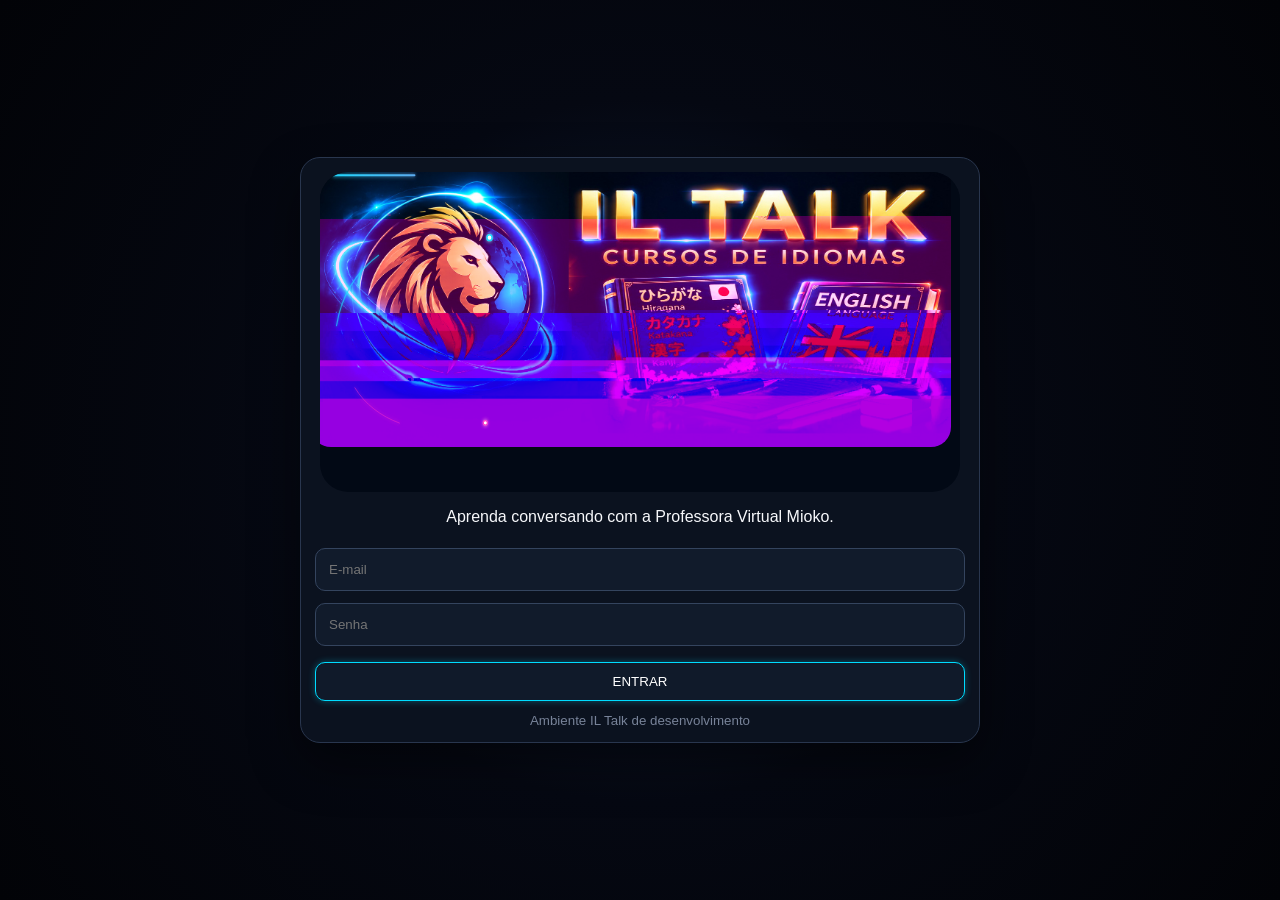
==== index.html @ e3246d62 "Add files via upload" ====
<!doctype html><html lang="pt-BR"><head><meta charset="utf-8"><meta name="viewport" content="width=device-width,initial-scale=1"><title>IL Talk Cursos de Idiomas — V44</title><link rel="stylesheet" href="app.css">
<style id="v42-language-focus">
/* V42: curso liberado agora = Japonês. Demais idiomas ficam fora da vitrine até terem motor validado. */
[data-language="en"],[data-language="es"],[data-language="fr"],[data-language="ko"],[data-language="pt"],
[data-lang="en"],[data-lang="es"],[data-lang="fr"],[data-lang="ko"],[data-lang="pt"]{display:none!important}
</style>

<style id="v44-logo-clean">
.hero img,.brand img,.brandLion,img[src*="il-talk-logo"],img[src*="il-talk-leao"]{filter:none!important;mix-blend-mode:normal!important;opacity:1!important}
.nb.coming{opacity:.55;cursor:not-allowed;filter:grayscale(.25)}
.nb.coming small{display:block;font-size:9px;margin-top:2px;color:#91a4c6}
</style>
</head><body>
<section id="login" class="login"><div class="card loginCard"><div class="v15Hero ilbp-mail-stage">
<img src="[data-uri]" alt="IL Talk Cursos de Idiomas">
<svg class="v26Fx" viewBox="0 0 1740 771" preserveAspectRatio="none" aria-hidden="true">
 <defs>
  <linearGradient id="v26Worm" x1="0" y1="0" x2="1" y2="0">
   <stop offset="0" stop-color="#19dcff"/>
   <stop offset=".5" stop-color="#ff35c8"/>
   <stop offset="1" stop-color="#ffd84a"/>
  </linearGradient>
  <filter id="v26Glow" x="-80%" y="-80%" width="260%" height="260%">
   <feGaussianBlur stdDeviation="5" result="b"/>
   <feMerge><feMergeNode in="b"/><feMergeNode in="SourceGraphic"/></feMerge>
  </filter>
  <path id="v26Orb1" d="M45 370 C95 95 555 55 650 335 C705 505 530 670 285 650 C80 635 5 505 45 370Z"/>
  <path id="v26Orb2" d="M95 520 C205 680 565 655 655 425 C720 255 555 125 330 135 C135 145 45 330 95 520Z"/>
 </defs>
 <rect class="v26Worm" x="8" y="8" width="1724" height="755" rx="28" pathLength="2000"/>
 <path class="v26Arc arc1" d="M45 370 C95 95 555 55 650 335"/>
 <path class="v26Arc arc2" d="M95 520 C205 680 565 655 655 425"/>
 <circle class="v26Ball ball1" r="7"><animateMotion dur="4.8s" repeatCount="indefinite"><mpath href="#v26Orb1"/></animateMotion></circle>
 <circle class="v26Ball ball2" r="5.5"><animateMotion dur="6.2s" repeatCount="indefinite"><mpath href="#v26Orb2"/></animateMotion></circle>
</svg>

</div>
<p>Aprenda conversando com a Professora Virtual Mioko.</p><input id="email" placeholder="E-mail"><input id="pass" type="password" placeholder="Senha"><button id="enter" class="nb">ENTRAR</button><small>Ambiente IL Talk de desenvolvimento</small></div></section>
<div id="app" class="hide"><header><div class="brand"><div class="v15Lion">
<img src="assets/il-talk-logo.png" alt="IL Talk Cursos de Idiomas">
<svg viewBox="0 0 120 120" aria-hidden="true">
 <ellipse class="ia ia1" cx="60" cy="60" rx="54" ry="28" transform="rotate(-18 60 60)"/>
 <ellipse class="ia ia2" cx="60" cy="60" rx="48" ry="37" transform="rotate(48 60 60)"/>
 <path id="ip1" d="M8,60 C22,8 98,8 112,60 C98,112 22,112 8,60" fill="none"/>
 <path id="ip2" d="M25,15 C100,10 116,88 62,112 C2,95 1,37 25,15" fill="none"/>
 <circle class="ib cyan" r="3.5"><animateMotion dur="2.8s" repeatCount="indefinite"><mpath href="#ip1"/></animateMotion></circle>
 <circle class="ib pink" r="3"><animateMotion dur="3.7s" repeatCount="indefinite"><mpath href="#ip2"/></animateMotion></circle>
</svg></div><div><b>IL TALK</b><small>CURSOS DE IDIOMAS</small></div></div><nav><button class="nb active" data-mode="Aluno">🎓 Aluno</button><button class="nb" data-mode="Professor">👨‍🏫 Professor</button><button class="nb" data-mode="Administração">🛡️ Administração</button><button id="exitCourse" class="nb exitBtn">🚪 Sair</button></nav></header><main>
<section class="panel hero"><div><small>NIVELAMENTO POR CONVERSAÇÃO</small><h1>Fale sobre qualquer assunto.<br>A Mioko adapta a aula a você.</h1><p>Comece do seu nível real. Se não compreender, peça português, repetição ou uma fala mais lenta.</p></div><div class="mioko miokoAvatarCard"><div class="miokoAvatar" aria-label="Mioko, professora virtual de idiomas"><div class="miokoHair back"></div><div class="miokoFace"><span class="miokoEye left"></span><span class="miokoEye right"></span><span class="miokoNose"></span><span class="miokoMouth"></span></div><div class="miokoHair front"></div><div class="miokoNeck"></div><div class="miokoBlazer"></div><span class="miokoGlow"></span></div><h2>Mioko</h2><span>● Professora Virtual de Idiomas (IA)</span><small class="miokoState">Pronta para conversar</small></div></section>
<section class="panel"><h2>Idioma</h2><div class="langs"><button class="nb sel" data-lang="Japonês">🇯🇵 Japonês</button></div></section>
<section class="panel"><div class="roomHead"><div><h2>📹 Sala da Professora Mioko</h2><p id="status">Japonês • avaliação adaptativa</p></div><button id="begin" class="nb">✨ COMEÇAR AULA</button></div>
<div class="videos"><div class="video miokoVideo"><div class="miokoAvatar miokoAvatarLarge"><div class="miokoHair back"></div><div class="miokoFace"><span class="miokoEye left"></span><span class="miokoEye right"></span><span class="miokoNose"></span><span class="miokoMouth"></span></div><div class="miokoHair front"></div><div class="miokoNeck"></div><div class="miokoBlazer"></div><span class="miokoGlow"></span></div><b>Mioko — Professora Virtual</b><span>Avatar de IA • texto e voz • microfone opcional</span></div><div class="video"><div class="big">👤</div><b>Você</b><span>Câmera opcional</span></div></div>
<div class="tools"><button class="nb pending">📹 Vídeo IA</button><button class="nb pending">📞 Chamada IA</button><button id="voice" class="nb">🔊 Voz ligada</button><button id="mic" class="nb">🎙️ Microfone opcional</button><button id="photo" class="nb">📷 Foto</button><button id="file" class="nb">📎 Arquivo</button></div><input id="photoIn" type="file" accept="image/*" capture="environment" hidden><input id="fileIn" type="file" hidden>
<div id="chat" class="chat"><div class="msg ai"><b>Mioko IA</b><p>こんにちは。日本語で話しましょう。分からなければ、ポルトガル語で説明してから、もう一度日本語で話します。</p></div></div>
<div class="compose"><textarea id="text" placeholder="Escreva para a Mioko. Você não precisa usar microfone."></textarea><button id="send" class="nb">💬 ENVIAR</button></div>
<div class="quick"><button class="nb" data-q="Fale mais devagar e depois repita.">🐢 Mais devagar</button><button class="nb" data-q="Explique em português e depois repita no idioma estudado.">🇧🇷 Português</button><button class="nb" data-q="Repita novamente.">🔁 Repetir</button><button class="nb" data-q="Aumente a dificuldade.">🚀 Avançar</button><button class="nb" data-q="Converse somente no idioma escolhido.">💬 Só no idioma</button></div></section>
<section class="panel"><h2>Progresso do aluno</h2><div class="progress"><div><b>Nível</b><span id="level">Em avaliação</span></div><div><b>Conversação</b><span>Em construção</span></div><div><b>Última aula</b><span>Salva neste dispositivo</span></div><div><b>Retomar</b><span>Do ponto anterior</span></div></div></section>
</main><footer>🦁 IL Talk Cursos de Idiomas • V44</footer></div><script src="config.js"></script>

<div id="miokoVideoV30" class="miokoVideoV30" hidden>
  <div class="mv30Top"><strong>● AO VIVO — Mioko-sensei (IA)</strong><button id="mv30Close" type="button">×</button></div>
  <div class="mv30Stage">
    <div class="mv30Avatar" id="mv30Avatar" aria-label="Avatar virtual da professora Mioko">
      <div class="mv30Hair"></div><div class="mv30Face">
        <span class="mv30Eye e1"></span><span class="mv30Eye e2"></span>
        <span class="mv30Nose"></span><span class="mv30Mouth"></span>
      </div>
      <div class="mv30Body"></div>
    </div>
    <div class="mv30Caption" id="mv30Caption">こんばんは。みおこ先生です。🇯🇵</div>
    <div class="mv30Badge">Mioko — Professora Virtual de Idiomas (IA)</div>
  </div>
  
<div id="miokoV34Explain" class="miokoV34Explain" hidden data-v36="portuguese-text-only"><b>Explicação em português:</b><span id="miokoV34Pt"></span></div>
<div id="miokoV33Composer" class="miokoV33Composer">
 <textarea id="miokoV33Input" rows="2" placeholder="Fale com a Mioko em japonês ou português…"></textarea>
 <button id="miokoV33Send" type="button">Enviar</button>
</div>
<div class="mv30Bar">
    <button id="mv30Repeat" type="button">🔊 Repetir</button>
    <button id="mv30Text" type="button">💬 Conversar por texto</button>
    <span>🎤 Microfone do aluno: opcional</span>
  </div>
</div>



<div id="miokoCallV31" class="miokoCallV31" hidden>
 <div class="mc31Top"><strong>📹 Videochamada com Mioko-sensei</strong><span>Professora Virtual (IA)</span></div>
 <div class="mc31Stage">
   <div class="mc31Avatar" id="mc31Avatar"><div class="mc31Hair"></div><div class="mc31Face"><i class="eye l"></i><i class="eye r"></i><i class="mouth"></i></div><div class="mc31Body"></div></div>
   <div id="mc31Caption" class="mc31Caption">こんばんは。みおこ先生です。</div>
   <div id="mc31Incoming" class="mc31Incoming"><b>Mioko-sensei está chamando…</b><small>Videochamada de aula • IA</small><div><button id="mc31Answer">📞 Atender</button><button id="mc31Decline">✕ Recusar</button></div></div>
 </div>
 <div class="mc31Controls">
   <button id="mc31Type">⌨️ Digitar</button><button id="mc31Repeat">🔊 Repetir</button><button id="mc31End">🔴 Encerrar</button>
   <span id="mc31Status">Câmera e microfone do aluno são opcionais.</span>
 </div>
</div>




<script src="app-v44.js?v=43"></script>
</body></html>
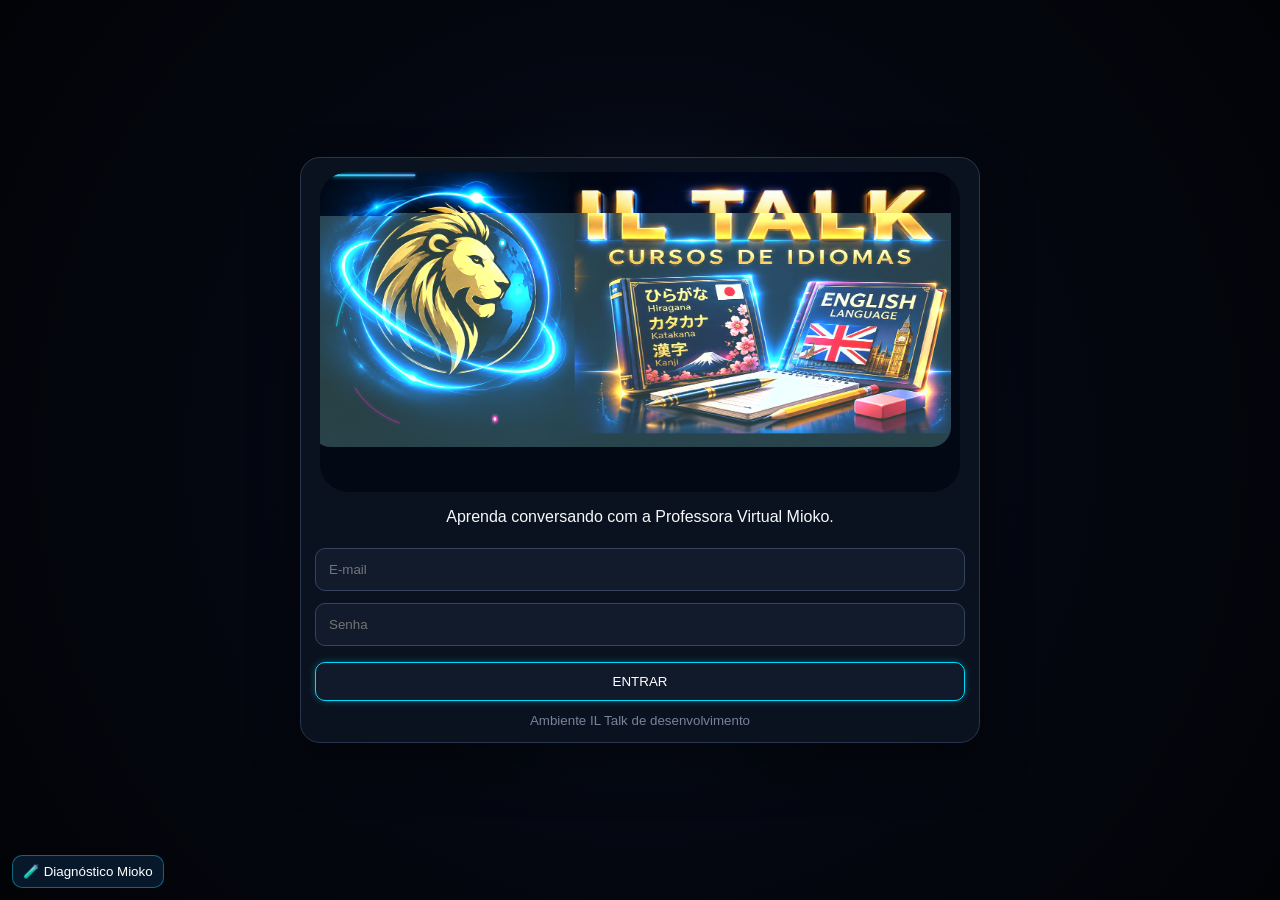
==== commit 3247180e: "Add files via upload" ====
--- a/index.html
+++ b/index.html
@@ -1,18 +1,6 @@
-<!doctype html><html lang="pt-BR"><head><meta charset="utf-8"><meta name="viewport" content="width=device-width,initial-scale=1"><title>IL Talk Cursos de Idiomas — V44</title><link rel="stylesheet" href="app.css">
-<style id="v42-language-focus">
-/* V42: curso liberado agora = Japonês. Demais idiomas ficam fora da vitrine até terem motor validado. */
-[data-language="en"],[data-language="es"],[data-language="fr"],[data-language="ko"],[data-language="pt"],
-[data-lang="en"],[data-lang="es"],[data-lang="fr"],[data-lang="ko"],[data-lang="pt"]{display:none!important}
-</style>
-
-<style id="v44-logo-clean">
-.hero img,.brand img,.brandLion,img[src*="il-talk-logo"],img[src*="il-talk-leao"]{filter:none!important;mix-blend-mode:normal!important;opacity:1!important}
-.nb.coming{opacity:.55;cursor:not-allowed;filter:grayscale(.25)}
-.nb.coming small{display:block;font-size:9px;margin-top:2px;color:#91a4c6}
-</style>
-</head><body>
+<!doctype html><html lang="pt-BR"><head><meta charset="utf-8"><meta name="viewport" content="width=device-width,initial-scale=1"><title>IL Talk Cursos de Idiomas — V45</title><link rel="stylesheet" href="app.css"></head><body>
 <section id="login" class="login"><div class="card loginCard"><div class="v15Hero ilbp-mail-stage">
-<img src="[data-uri]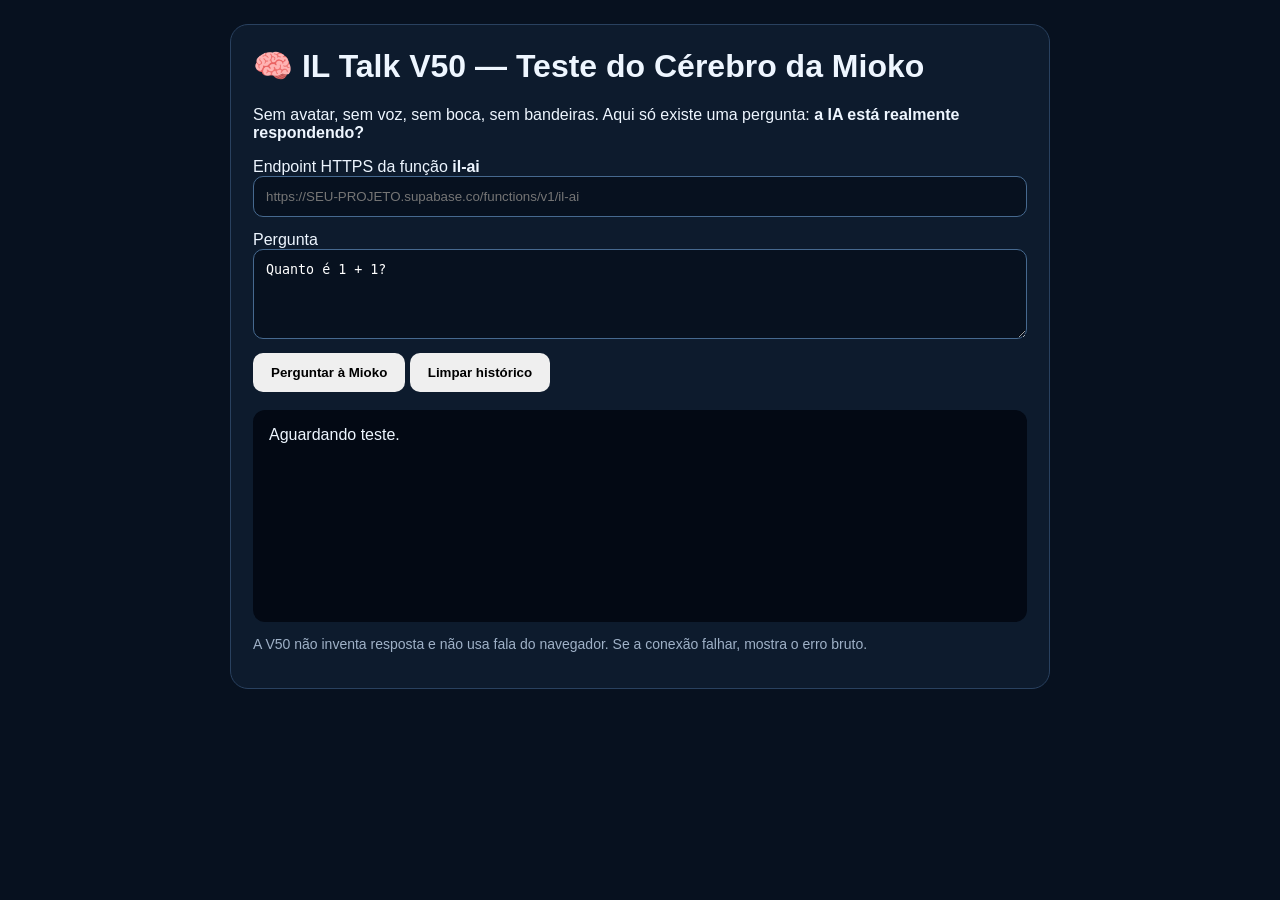
==== commit 865dcacf: "Add files via upload" ====
--- a/index.html
+++ b/index.html
@@ -1,98 +1,22 @@
-<!doctype html><html lang="pt-BR"><head><meta charset="utf-8"><meta name="viewport" content="width=device-width,initial-scale=1"><title>IL Talk Cursos de Idiomas — V45</title><link rel="stylesheet" href="app.css"></head><body>
-<section id="login" class="login"><div class="card loginCard"><div class="v15Hero ilbp-mail-stage">
-<img src="[data-uri]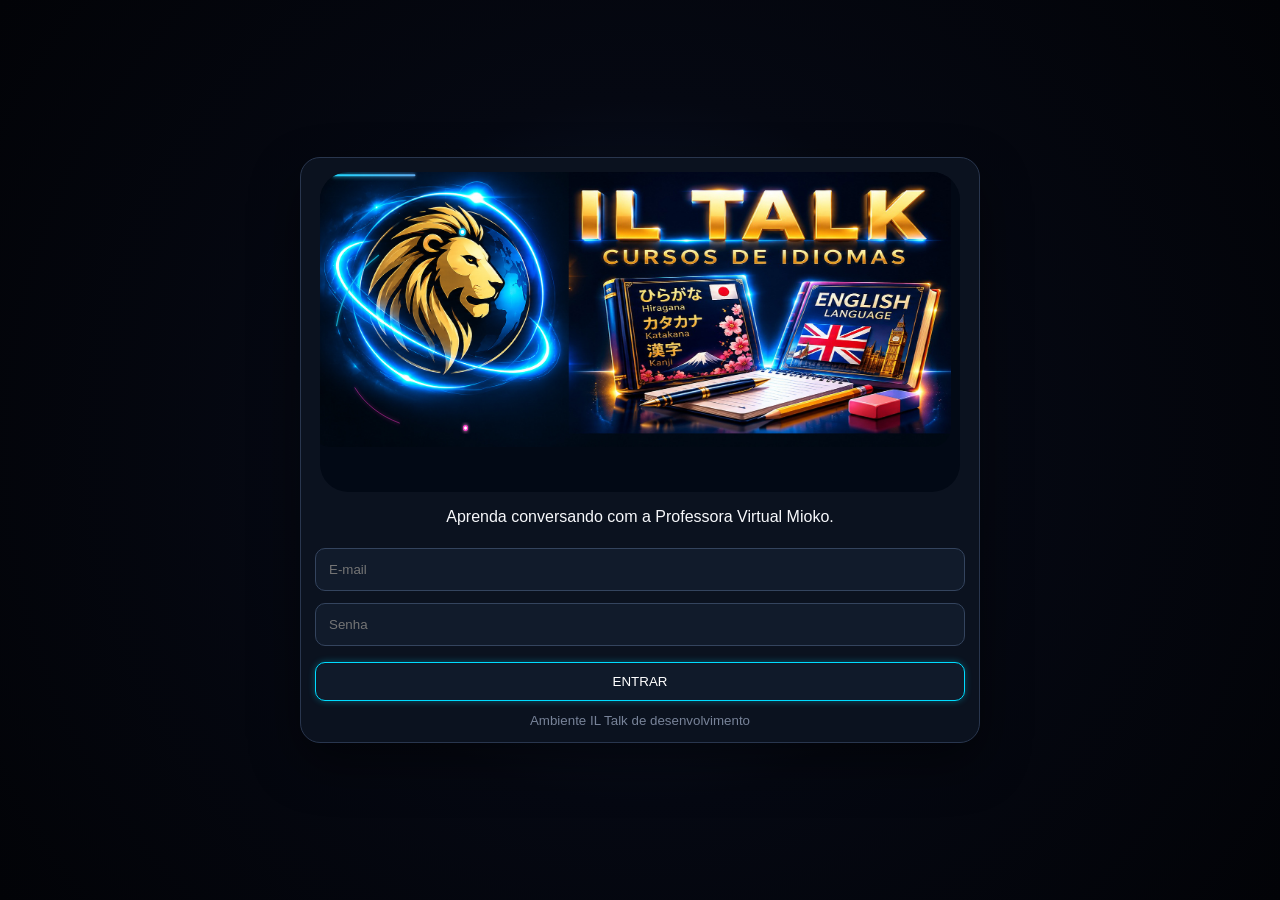
==== commit e6817b4a: "Add files via upload" ====
--- a/index.html
+++ b/index.html
@@ -1,22 +1,46 @@
-<!doctype html>
-<html lang="pt-BR"><head><meta charset="utf-8"><meta name="viewport" content="width=device-width,initial-scale=1">
-<title>IL Talk V50 — Teste do Cérebro da Mioko</title>
-<style>
-body{font-family:Arial,sans-serif;background:#07111f;color:#eef6ff;margin:0;padding:24px}
-main{max-width:820px;margin:auto}.box{background:#0d1b2d;border:1px solid #29415f;border-radius:18px;padding:22px}
-h1{margin-top:0}textarea,input{box-sizing:border-box;width:100%;background:#07111f;color:white;border:1px solid #46698f;border-radius:10px;padding:12px}
-textarea{min-height:90px}button{margin-top:10px;padding:12px 18px;border:0;border-radius:10px;font-weight:700;cursor:pointer}
-#log{margin-top:18px;white-space:pre-wrap;background:#030914;border-radius:12px;padding:16px;min-height:180px}
-.ok{color:#75f0a5}.bad{color:#ff8d8d}.muted{color:#9fb1c7;font-size:14px}
-</style></head><body><main><div class="box">
-<h1>🧠 IL Talk V50 — Teste do Cérebro da Mioko</h1>
-<p>Sem avatar, sem voz, sem boca, sem bandeiras. Aqui só existe uma pergunta: <b>a IA está realmente respondendo?</b></p>
-<label>Endpoint HTTPS da função <b>il-ai</b></label>
-<input id="endpoint" placeholder="https://SEU-PROJETO.supabase.co/functions/v1/il-ai">
-<label style="display:block;margin-top:14px">Pergunta</label>
-<textarea id="q">Quanto é 1 + 1?</textarea>
-<button id="send">Perguntar à Mioko</button>
-<button id="clear">Limpar histórico</button>
-<div id="log">Aguardando teste.</div>
-<p class="muted">A V50 não inventa resposta e não usa fala do navegador. Se a conexão falhar, mostra o erro bruto.</p>
-</div></main><script src="v50.js"></script></body></html>+<!doctype html><html lang="pt-BR"><head><meta charset="utf-8"><meta name="viewport" content="width=device-width,initial-scale=1"><title>IL Talk Cursos de Idiomas — V27</title><link rel="stylesheet" href="app.css"></head><body>
+<section id="login" class="login"><div class="card loginCard"><div class="v15Hero ilbp-mail-stage">
+<img src="[data-uri]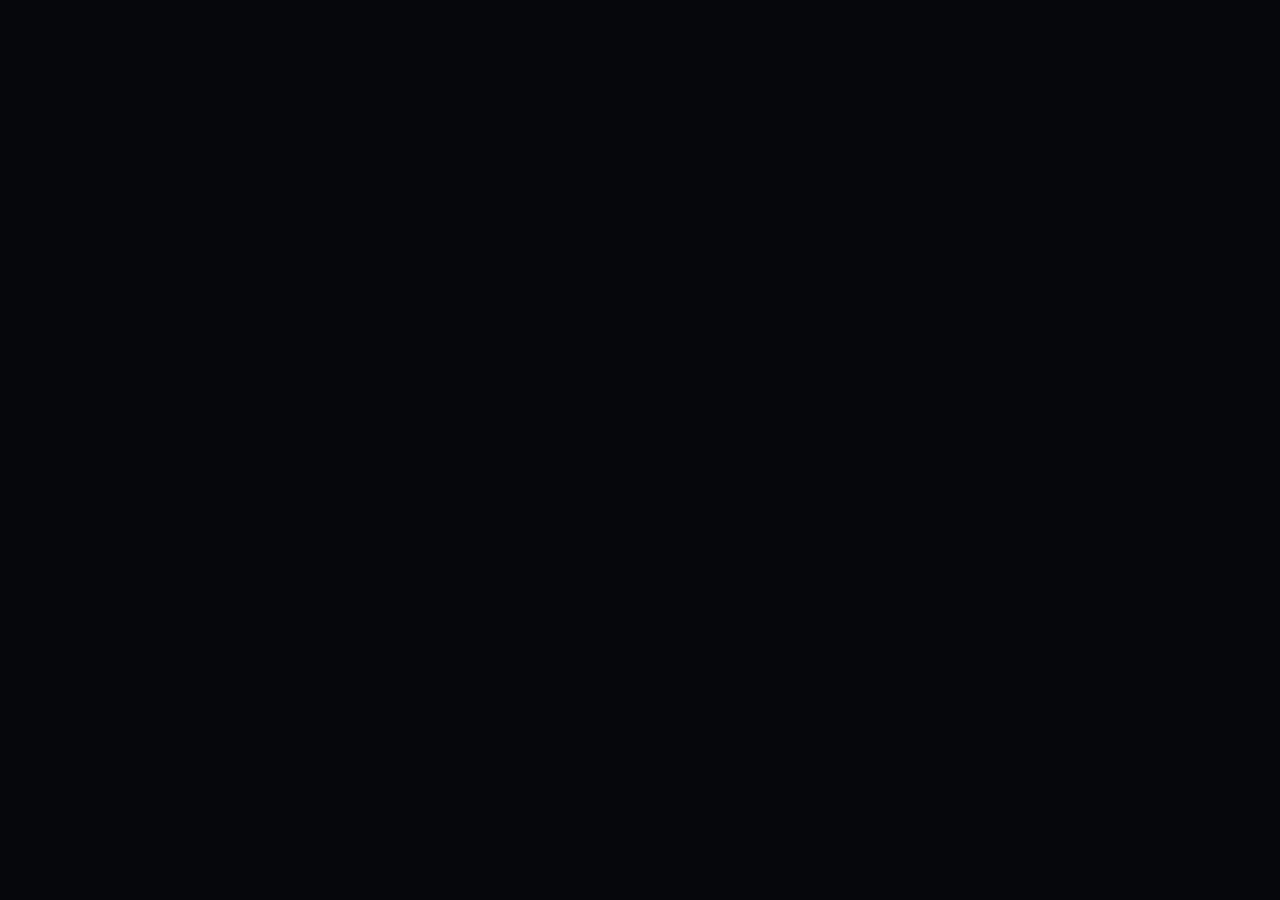
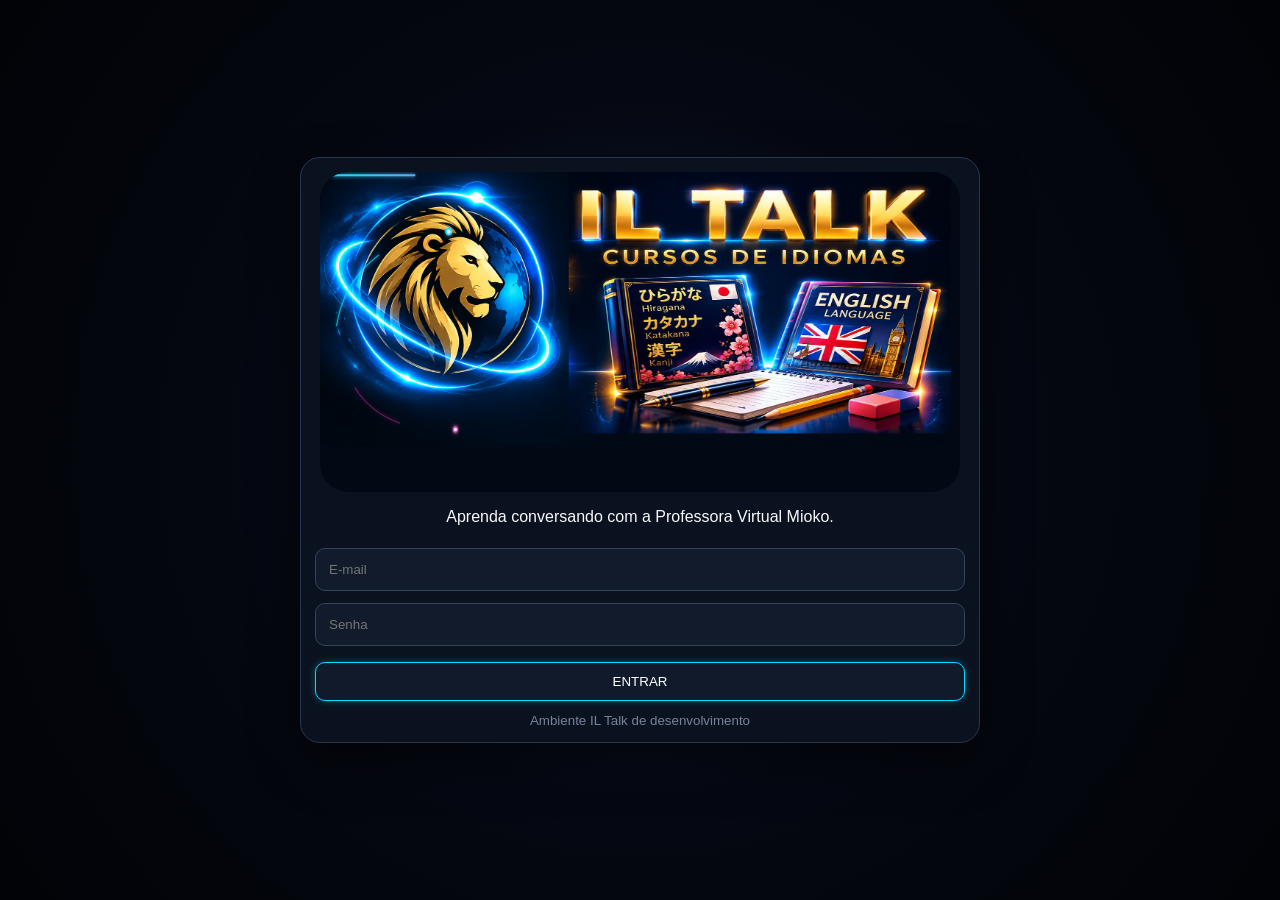
